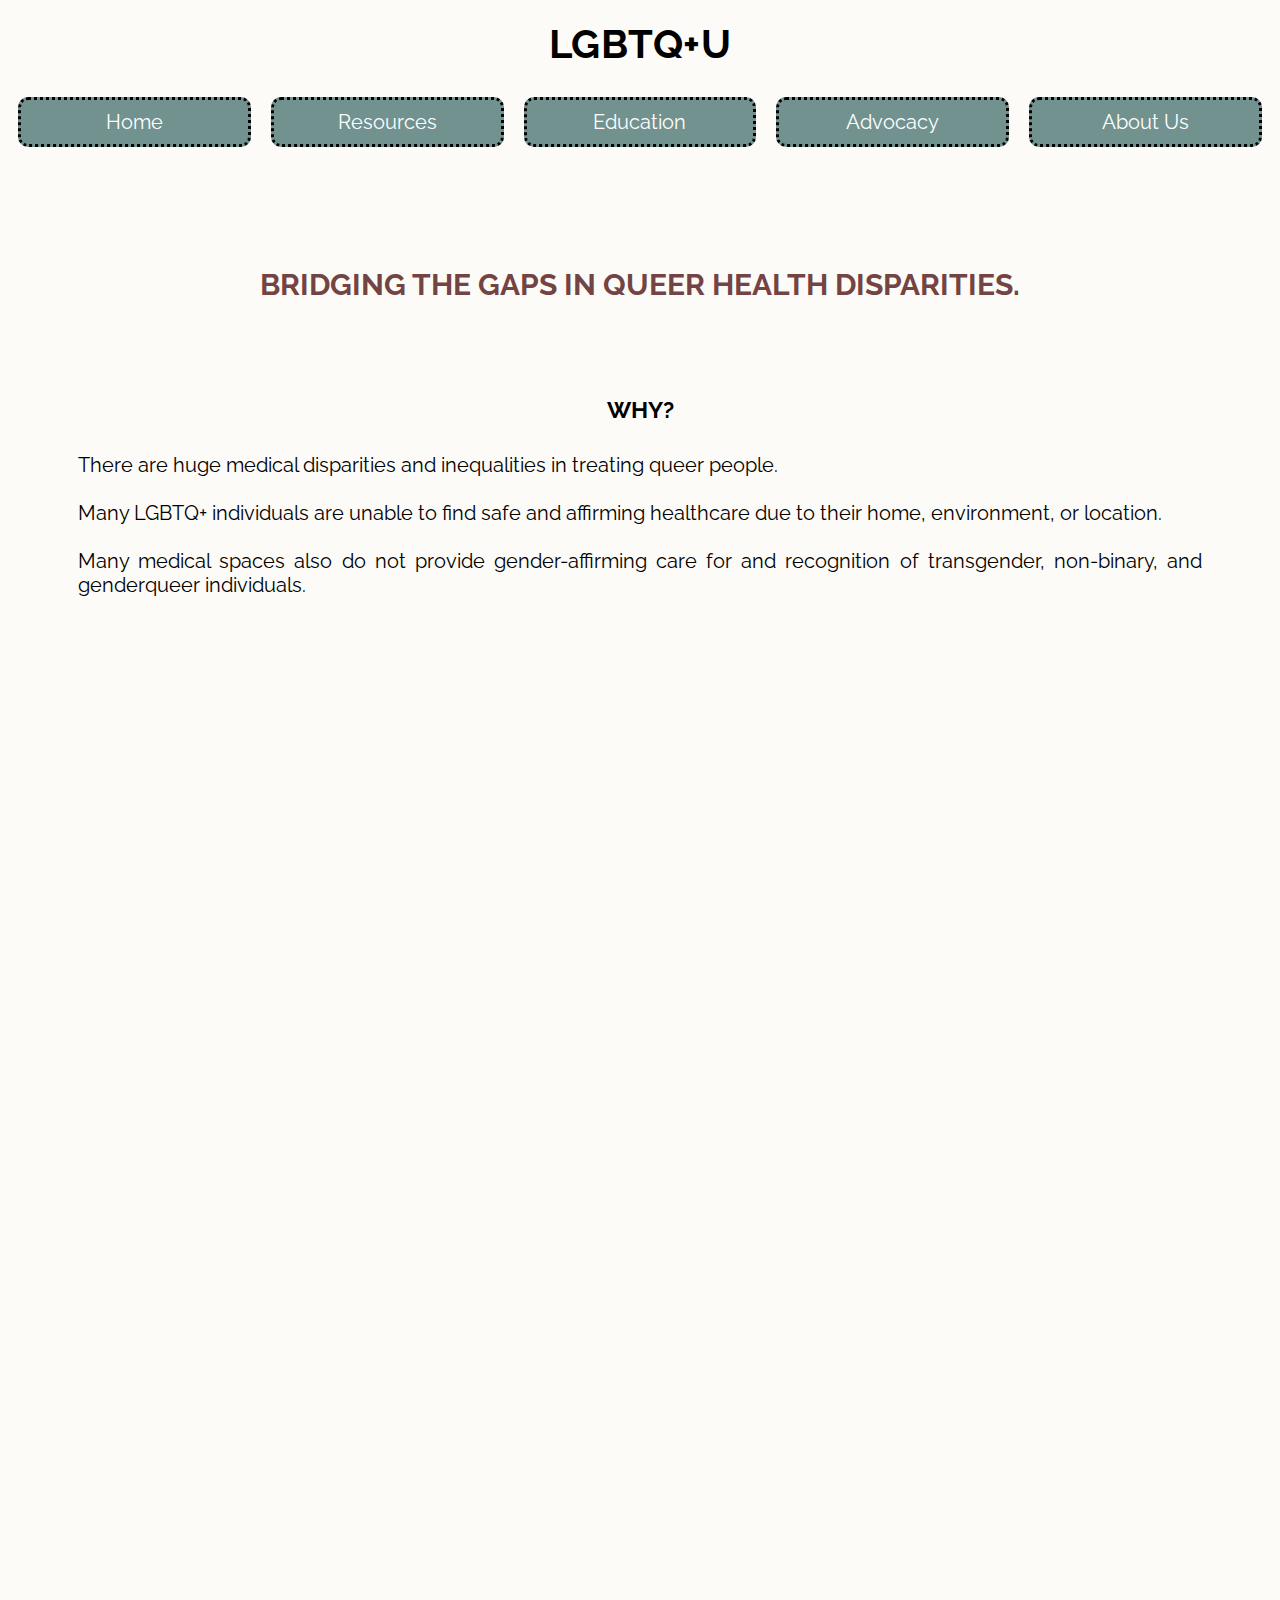
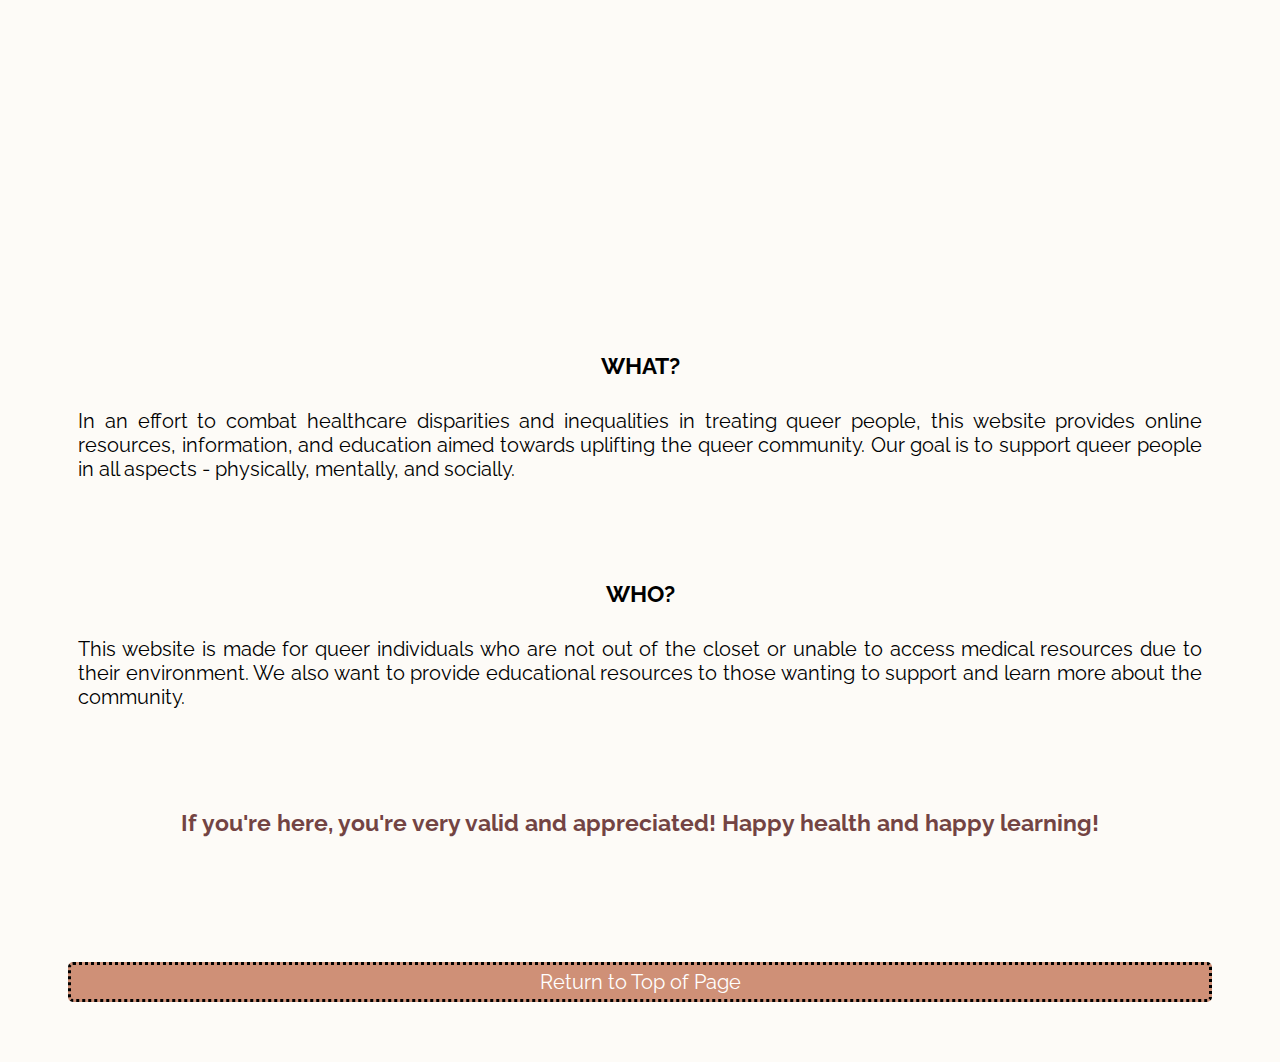
==== index.html @ 147e18a2 "Update and rename Index.html to index.html" ====
﻿<!DOCTYPE html>

<html lang="en" xmlns="http://www.w3.org/1999/xhtml">
<head>
    <meta charset="utf-8" />
    <link href='./StyleSheet1.css' rel='stylesheet'>
    <link rel="preconnect" href="https://fonts.googleapis.com">
    <link rel="preconnect" href="https://fonts.gstatic.com" crossorigin>
    <link href="https://fonts.googleapis.com/css2?family=Raleway:ital,wght@0,400;0,700;1,400;1,700&display=swap" rel="stylesheet">
    <link href='./style.css' rel='stylesheet'>
    <script src="Javascript1.js"></script>
    <title>LGBTQ+U - Home</title>
</head>
<style>
</style>
<body>
<header>
<h1 id="top of page">LGBTQ+U</h1>
<nav class="navigation">
    <a href="./index.html">Home</a>
    <a href="./Resources.html">Resources</a>
    <a href="./Education.html">Education</a>
    <!--<a href="./Community.html">Community</a>-->
    <a href="./Donations.html">Advocacy</a>
    <a href="./About Us.html">About Us</a>
</nav>
</header>
</header>
<main class="content">
    <h2 style='color: #734443; text-transform: uppercase;'><br><br>Bridging the gaps in queer health disparities.</h2><br><br>
    <h3 style='text-align: center; text-transform: uppercase;'>Why?</h3>
        <p>There are huge medical disparities and inequalities in treating queer people.<br><br>Many LGBTQ+ individuals are unable to find safe and affirming healthcare due to their home, environment, or location.<br><br>Many medical spaces also do not provide gender-affirming care for and recognition of transgender, non-binary, and genderqueer individuals.<br><br><br></p>
        <section>
          <div class="container reveal fade-right">
            <div class="text-container">
              <div class="text-box">
                <h3>Queer people experience discrimination in healthcare.</h3>
                <p>"Nearly a sixth of LGBTQ adults have experienced discrimination at the doctor’s office or in another health care setting, while a fifth say they have avoided seeking medical care out of fear of discrimination, according to a recent poll." - Alvin Powell, <a href="https://news.harvard.edu/gazette/story/2018/03/health-care-providers-need-better-understanding-of-lgbtq-patients-harvard-forum-says/" target="_blank">The Harvard Gazette</a><br></p>
              </div>
            </div>
          </div>
        </section>
        <section>
          <div class="container reveal fade-left">
            <div class="text-container">
              <div class="text-box">
                <h3>Queer people need more medical support.</h3>
                <p>LGBTQ+ people experience more "poor therapeutic alliance, lack of appropriate illness-related education, inadequate scheduled screening for communicable diseases, and inadequate interventions to prevent STDs." - Hafeez et al., <a href="https://www.ncbi.nlm.nih.gov/pmc/articles/PMC3426593/" target="_blank">The National Library of Medicine</a><br></p>
              </div>
            </div>
          </div>
        </section>
        <section>
          <div class="container reveal fade-right">
            <div class="text-container">
              <div class="text-box">
                <h3>Queer people lack LGBTQ-competent healthcare providers.</h3>
                <p>A National Academies of Medicine report found that "a significant contributor of health care inequities in LGBT patients is the lack of provider training and medical education." - Rowe et al., <a href="https://www.ncbi.nlm.nih.gov/pmc/articles/PMC6370394/" target="_blank">The National Library of Medicine</a></p>
              </div>
            </div>
          </div>
        </section>
        <!--<div class="container reveal fade-left">
            <p><em>"Nearly a sixth of LGBTQ adults have experienced discrimination at the doctor’s office or in another health care setting, while a fifth say they have avoided seeking medical care out of fear of discrimination, according to a recent poll." - Alvin Powell, <a href="https://news.harvard.edu/gazette/story/2018/03/health-care-providers-need-better-understanding-of-lgbtq-patients-harvard-forum-says/" target="_blank">The Harvard Gazette</a></em><br></p>
        </div>
        <div class="slideleft">
            <p><em>LGBTQ+ people experience more "poor therapeutic alliance, lack of appropriate illness-related education, inadequate scheduled screening for communicable diseases, and inadequate interventions to prevent STDs." - Hafeez et al., <a href="https://www.ncbi.nlm.nih.gov/pmc/articles/PMC3426593/" target="_blank">The National Library of Medicine</a></em><br></p>
        </div>
        <div class="slideright">
            <p><em>A National Academies of Medicine report found that "a significant contributor of health care inequities in LGBT patients is the lack of provider training and medical education." - Rowe et al., <a href="https://www.ncbi.nlm.nih.gov/pmc/articles/PMC6370394/" target="_blank">The National Library of Medicine</a></em></p>
        </div>-->
        <br><br>
    <h3 style='text-align: center; text-transform: uppercase;'>What?</h3>
        <p>In an effort to combat healthcare disparities and inequalities in treating queer people, this website provides online resources, information, and education aimed towards uplifting the queer community. Our goal is to support queer people in all aspects - physically, mentally, and socially.</p><br><br>
    <h3 style='text-align: center; text-transform: uppercase;'>Who?</h3>
        <p>This website is made for queer individuals who are not out of the closet or unable to access medical resources due to their environment. We also want to provide educational resources to those wanting to support and learn more about the community.</p><br><br>
    <h3 style='color: #734443; text-align: center;'>If you're here, you're very valid and appreciated! Happy health and happy learning!</h3><br>
</main>
</body>
<footer>
        <a class="top-of-page" href="#top of page">Return to Top of Page</a>
</footer>
</html>
---- StyleSheet1.css ----
﻿html{
	font-size: 20px;
}

* {
  background-color: #fdfbf7;
  box-sizing: border-box;
}

/*HEADERS*/
h1{
	text-align: center;
	text-transform: uppercase;
	font-family: 'Raleway', sans-serif;
	letter-spacing: 0.025rem;
	margin: 0.5rem;
	padding: 0.5rem;
}

h2{
	font-family: 'Raleway', sans-serif;
	text-align: center;
}

h3{
	font-family: 'Raleway', sans-serif;
}

h4{
	font-family: 'Raleway', sans-serif;
}

h5{
	font-family: 'Raleway', sans-serif;
}

ul{
	font-family: 'Raleway', sans-serif;
}

.educationlinks {
	line-height: 2rem;
}

/*NAVIGATION MENU*/
.navigation{
	text-align: center;
	display: flex;
	align-items: center;
}

.navigation a{
  display: flex;
  justify-content: space-around;
  flex-grow: 1;
  flex-shrink: 2;
  flex-basis: 7.5rem;
  font-size: 1rem;
  padding: 0.5rem;
  border: dotted black medium;
  border-radius: 0.5rem;
  margin: 0.5rem;
  background-color: #72928f;
  color: #FFFFFF;
}

/*PARAGRAPHS*/
p {
	font-family: 'Raleway', sans-serif;
	font-size: 1rem;
	text-align: justify;
	margin: 1.5rem;
}

.content {
	margin: 2rem;
}

.cards {
  display: flex;
  flex-wrap: wrap;
  flex-direction: row;
  justify-content: space-around;
  align-items: center;
}
.flip-card {
  background-color: transparent;
  width: 300px;
  height: 200px;
  perspective: 1000px;
  margin: 1rem;
}
.flip-card h3 {
	text-align: center;
	background-color: #fdfbf7;
}
.flip-card p{
	background-color: #fdfbf77;
}
/* This container is needed to position the front and back side */
.flip-card-inner {
  position: relative;
  width: 100%;
  height: 100%;
  text-align: center;
  transition: transform 0.8s;
  transform-style: preserve-3d;
}
/* Do an horizontal flip when you move the mouse over the flip box container */
.flip-card:hover .flip-card-inner {
  transform: rotateY(180deg);
}
/* Position the front and back side */
.flip-card-front, .flip-card-back {
  position: absolute;
  width: 100%;
  height: 100%;
  -webkit-backface-visibility: hidden; /* Safari */
  backface-visibility: hidden;
  border: 1px #705a4e;
  border-radius: 15%;
}
/* Style the front side (fallback if image is missing) */
.flip-card-front {
  background-color: #fdfbf7;
  color: black;
  border: 1px solid #705a4e;
  border-radius: 15%;
  text-align: left;
}
/* Style the back side */
.flip-card-back {
  background-color: #fdfbf7;
  color: black;
  transform: rotateY(180deg);
  border: 1px solid #705a4e;
  border-radius: 15%;
}

.longcards {
  display: flex;
  flex-wrap: wrap;
  flex-direction: row;
  justify-content: space-around;
  align-items: center;
}
.long-flip-card {
  background-color: transparent;
  width: 300px;
  height: 300px;
  perspective: 1000px;
  margin: 1rem;
}
.long-flip-card h3 {
	text-align: center;
	background-color: #fdfbf7;
}
.long-flip-card p{
	background-color: #fdfbf7;
}
/* This container is needed to position the front and back side */
.long-flip-card-inner {
  position: relative;
  width: 100%;
  height: 100%;
  text-align: center;
  transition: transform 0.8s;
  transform-style: preserve-3d;
}
/* Do an horizontal flip when you move the mouse over the flip box container */
.long-flip-card:hover .long-flip-card-inner {
  transform: rotateY(180deg);
}
/* Position the front and back side */
.long-flip-card-front, .long-flip-card-back {
  position: absolute;
  width: 100%;
  height: 100%;
  -webkit-backface-visibility: hidden; /* Safari */
  backface-visibility: hidden;
  border: 1px solid #705a4e;
  border-radius: 15%;
}
/* Style the front side (fallback if image is missing) */
.long-flip-card-front {
  background-color: #fdfbf7;
  color: black;
  border: 1px solid #705a4e;
  border-radius: 15%;
  text-align: left;
}
/* Style the back side */
.long-flip-card-back {
  background-color: #fdfbf7;
  color: black;
  transform: rotateY(180deg);
  border: 1px solid black;
  border-radius: 15%;
}

.intro-paragraph{
	text-align: center;
}

/*FOOTER*/
footer{
	text-align: center;
	margin: 1rem;
	padding: 1.5rem;
}

.top-of-page{
  font-size: 1rem;
  display: flex;
  justify-content: space-around;
  flex-grow: 1;
  padding: 0.25rem;
  border: dotted black medium;
  border-radius: 0.25rem;
  margin: 0.5rem;
  background-color: #cf9077;
  color: #FFFFFF;
}

/*LINKS - NAVIGATION AND RESOURCES*/
a:hover{
  color: #734443;
}

a{
	font-family: 'Raleway', sans-serif;
	color: black;
	text-decoration: none;
	transition-property: background-color;
	transition-duration: 750ms;
	transition-timing-function: linear;
}

section {
  min-height: 3.5rem;
  display: flex;
  justify-content: center;
  align-items: center;
}

section .container {
  margin: 3.5rem;
}
/*section h1 {
  font-size: 3rem;
  margin: 20px;
}
section h2 {
  font-size: 40px;
  text-align: center;
  text-transform: uppercase;
}*/
section .text-container {
  display: flex;
}
section .text-container .text-box {
  margin: 1rem;
  padding: 1rem;
  background: #e0cfb7;
}
section .text-container .text-box p {
	background-color: #e0cfb7;
	color: black;
}
section .text-container .text-box a {
	background-color: #e0cfb7;
}
section .text-container .text-box h3 {
	background-color: transparent;
  text-align: center;
  text-transform: uppercase;
  margin-bottom: 1rem;
}

@media (max-width: 900px) {
  section h1 {
    font-size: 2rem;
    text-align: center;
  }
  section .text-container {
    flex-direction: column;
  }
}

.reveal {
  position: relative;
  opacity: 0;
}

.reveal.active {
  opacity: 1;
}
/*.active.fade-bottom {
  animation: fade-bottom 1s ease-in;
}*/
.active.fade-left {
  animation: fade-left 1s ease-in;
}
.active.fade-right {
  animation: fade-right 1s ease-in;
}
@keyframes fade-bottom {
  0% {
    transform: translateY(50px);
    opacity: 0;
  }
  100% {
    transform: translateY(0);
    opacity: 1;
  }
}
@keyframes fade-left {
  0% {
    transform: translateX(-100px);
    opacity: 0;
  }
  100% {
    transform: translateX(0);
    opacity: 1;
  }
}

@keyframes fade-right {
  0% {
    transform: translateX(100px);
    opacity: 0;
  }
  100% {
    transform: translateX(0);
    opacity: 1;
  }
}

/*.main-banner {
  background-image: url('images/mountains.jpg');
}*/
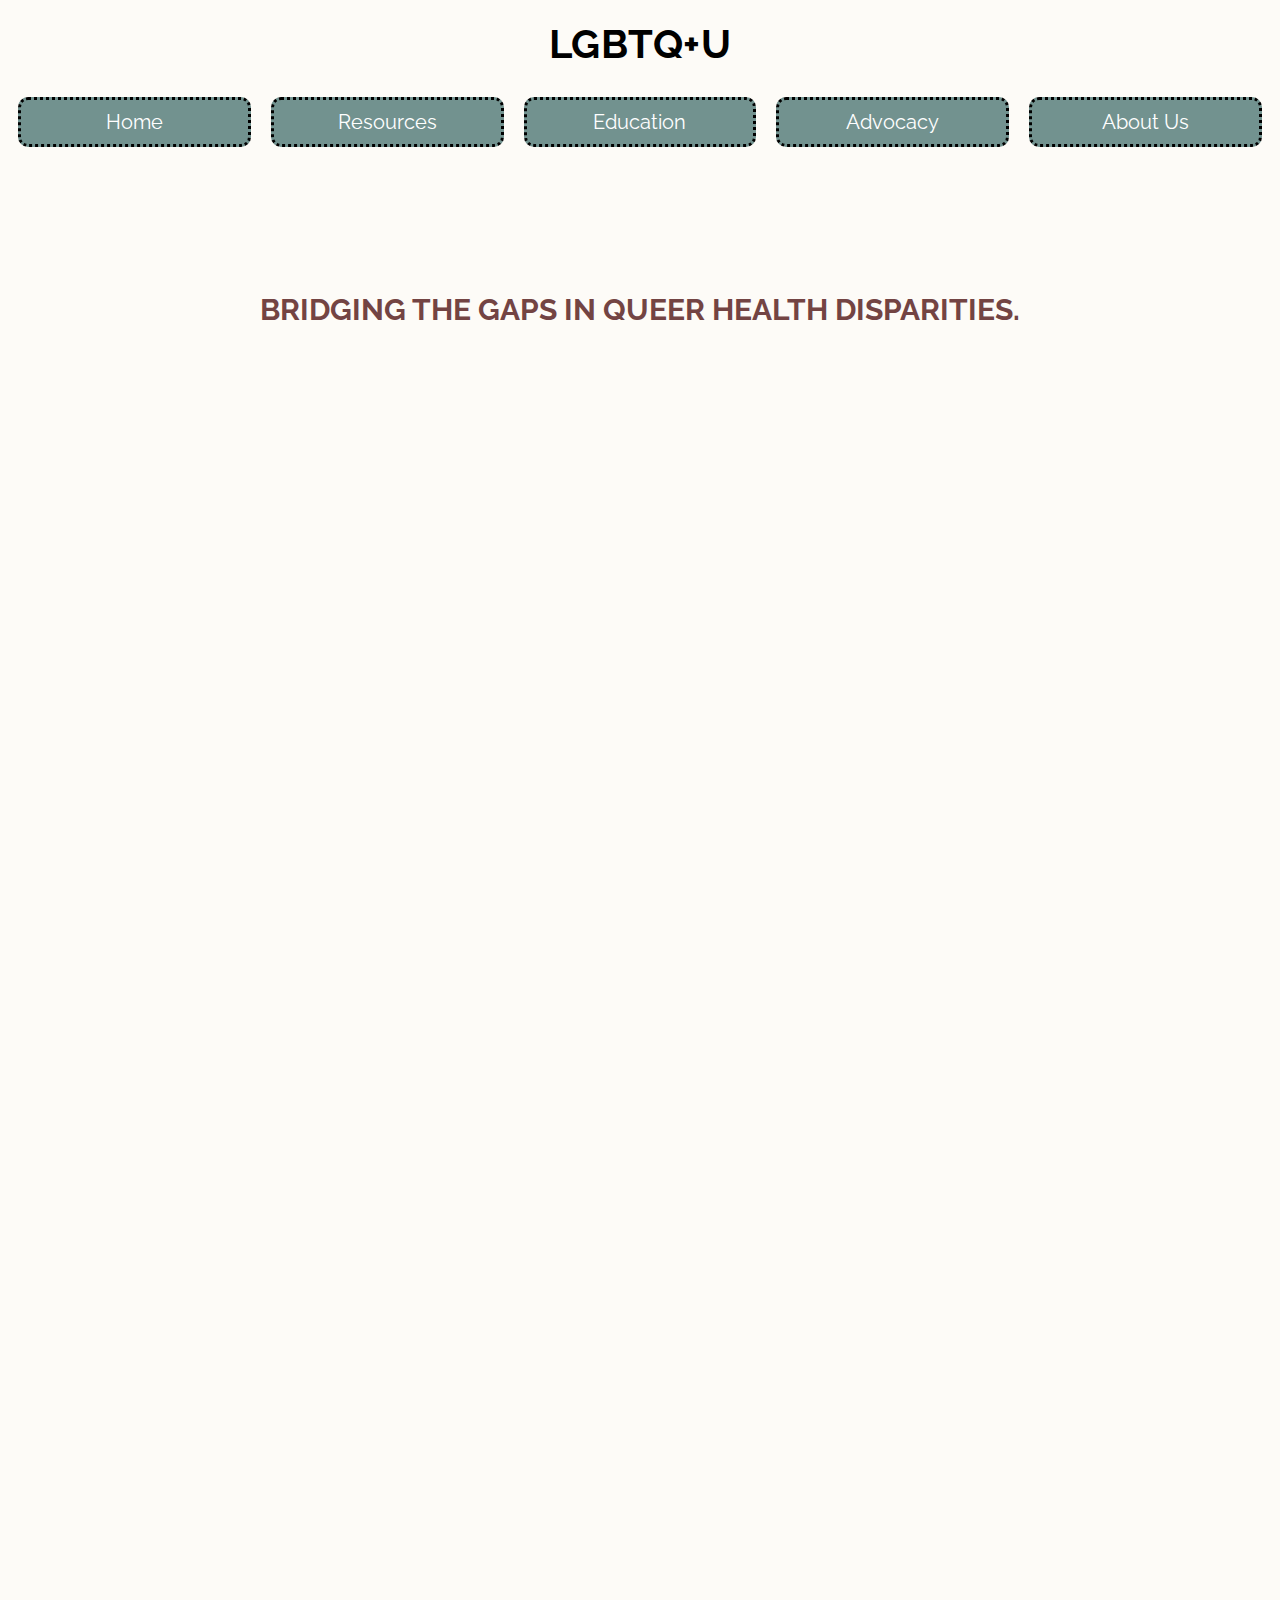
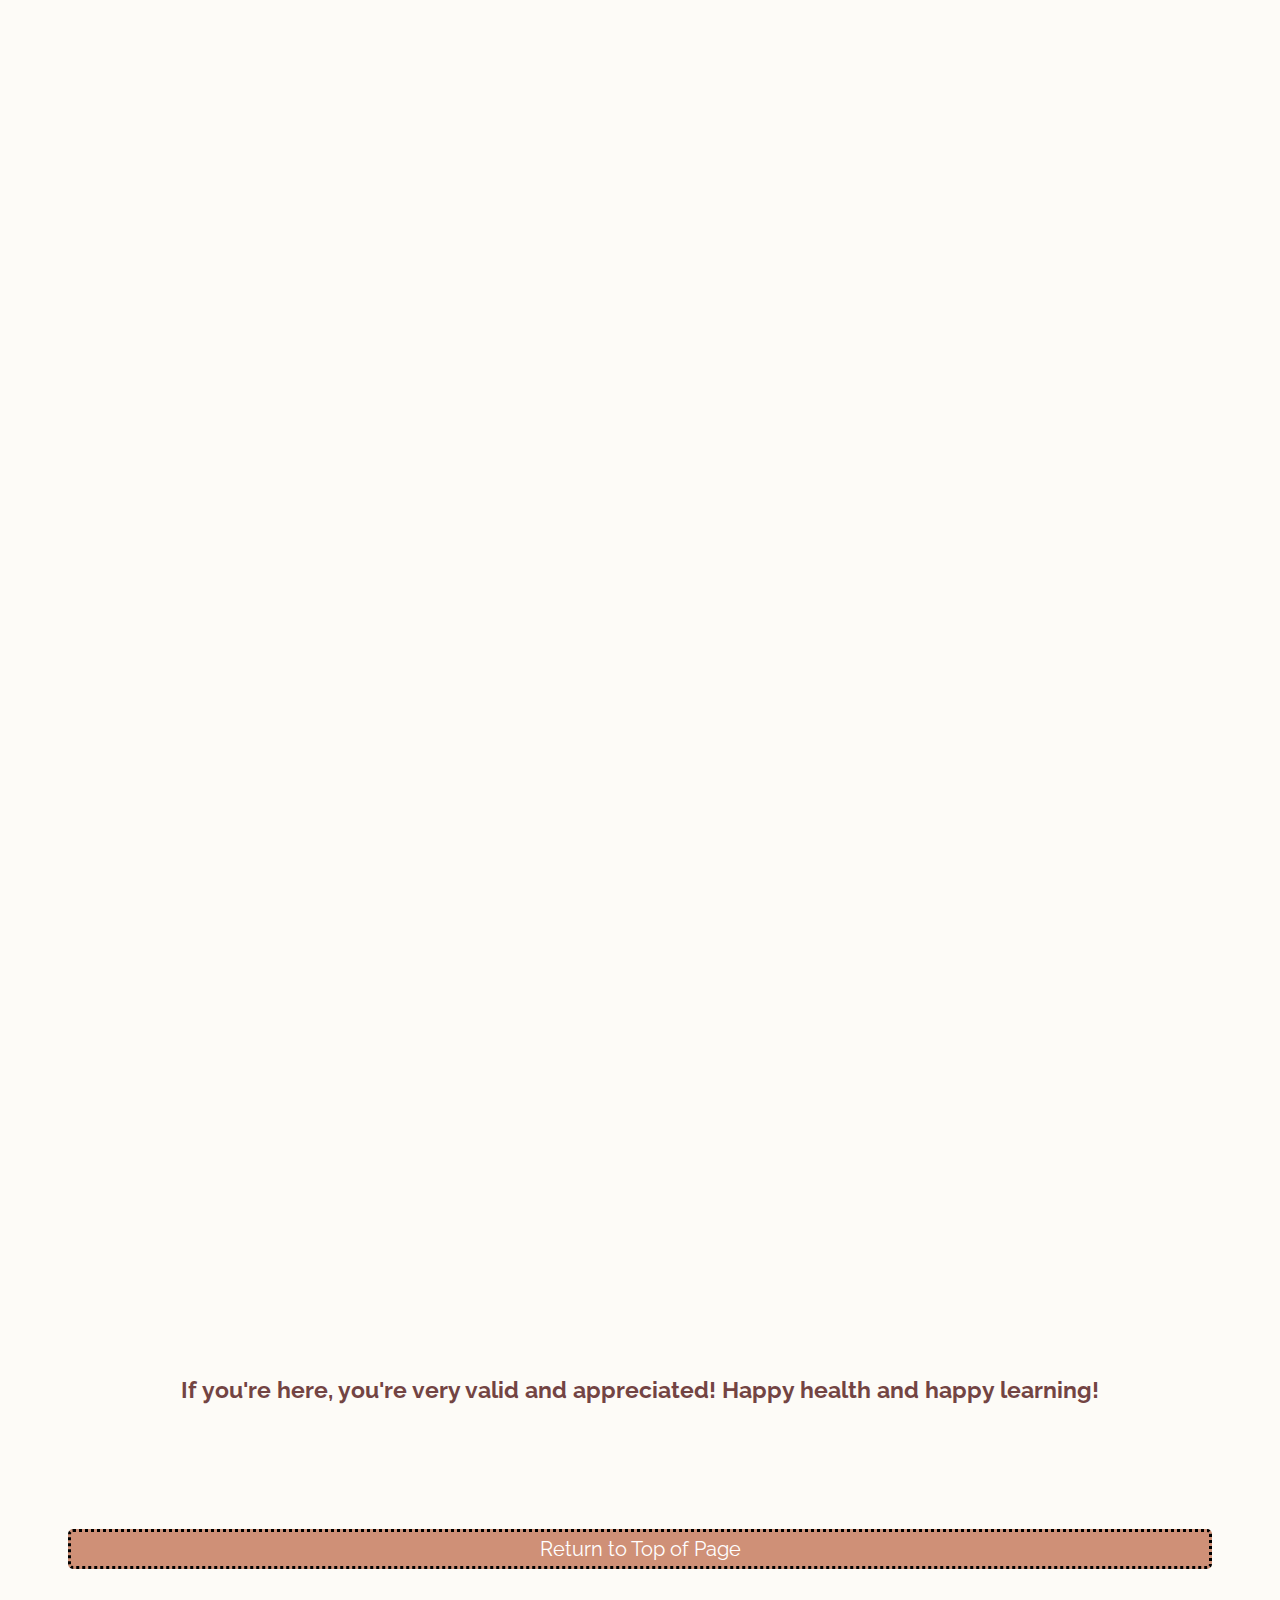
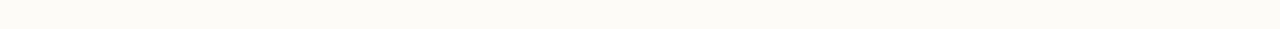
==== commit 77183d98: "Update index.html" ====
--- a/index.html
+++ b/index.html
@@ -1,4 +1,4 @@
-﻿<!DOCTYPE html>
+<!DOCTYPE html>
 
 <html lang="en" xmlns="http://www.w3.org/1999/xhtml">
 <head>
@@ -25,55 +25,67 @@
     <a href="./About Us.html">About Us</a>
 </nav>
 </header>
-</header>
 <main class="content">
-    <h2 style='color: #734443; text-transform: uppercase;'><br><br>Bridging the gaps in queer health disparities.</h2><br><br>
-    <h3 style='text-align: center; text-transform: uppercase;'>Why?</h3>
-        <p>There are huge medical disparities and inequalities in treating queer people.<br><br>Many LGBTQ+ individuals are unable to find safe and affirming healthcare due to their home, environment, or location.<br><br>Many medical spaces also do not provide gender-affirming care for and recognition of transgender, non-binary, and genderqueer individuals.<br><br><br></p>
-        <section>
-          <div class="container reveal fade-right">
-            <div class="text-container">
-              <div class="text-box">
-                <h3>Queer people experience discrimination in healthcare.</h3>
-                <p>"Nearly a sixth of LGBTQ adults have experienced discrimination at the doctor’s office or in another health care setting, while a fifth say they have avoided seeking medical care out of fear of discrimination, according to a recent poll." - Alvin Powell, <a href="https://news.harvard.edu/gazette/story/2018/03/health-care-providers-need-better-understanding-of-lgbtq-patients-harvard-forum-says/" target="_blank">The Harvard Gazette</a><br></p>
-              </div>
-            </div>
-          </div>
-        </section>
-        <section>
-          <div class="container reveal fade-left">
-            <div class="text-container">
-              <div class="text-box">
-                <h3>Queer people need more medical support.</h3>
-                <p>LGBTQ+ people experience more "poor therapeutic alliance, lack of appropriate illness-related education, inadequate scheduled screening for communicable diseases, and inadequate interventions to prevent STDs." - Hafeez et al., <a href="https://www.ncbi.nlm.nih.gov/pmc/articles/PMC3426593/" target="_blank">The National Library of Medicine</a><br></p>
-              </div>
-            </div>
-          </div>
-        </section>
-        <section>
-          <div class="container reveal fade-right">
-            <div class="text-container">
-              <div class="text-box">
-                <h3>Queer people lack LGBTQ-competent healthcare providers.</h3>
-                <p>A National Academies of Medicine report found that "a significant contributor of health care inequities in LGBT patients is the lack of provider training and medical education." - Rowe et al., <a href="https://www.ncbi.nlm.nih.gov/pmc/articles/PMC6370394/" target="_blank">The National Library of Medicine</a></p>
-              </div>
-            </div>
-          </div>
-        </section>
-        <!--<div class="container reveal fade-left">
-            <p><em>"Nearly a sixth of LGBTQ adults have experienced discrimination at the doctor’s office or in another health care setting, while a fifth say they have avoided seeking medical care out of fear of discrimination, according to a recent poll." - Alvin Powell, <a href="https://news.harvard.edu/gazette/story/2018/03/health-care-providers-need-better-understanding-of-lgbtq-patients-harvard-forum-says/" target="_blank">The Harvard Gazette</a></em><br></p>
-        </div>
-        <div class="slideleft">
-            <p><em>LGBTQ+ people experience more "poor therapeutic alliance, lack of appropriate illness-related education, inadequate scheduled screening for communicable diseases, and inadequate interventions to prevent STDs." - Hafeez et al., <a href="https://www.ncbi.nlm.nih.gov/pmc/articles/PMC3426593/" target="_blank">The National Library of Medicine</a></em><br></p>
-        </div>
-        <div class="slideright">
-            <p><em>A National Academies of Medicine report found that "a significant contributor of health care inequities in LGBT patients is the lack of provider training and medical education." - Rowe et al., <a href="https://www.ncbi.nlm.nih.gov/pmc/articles/PMC6370394/" target="_blank">The National Library of Medicine</a></em></p>
-        </div>-->
-        <br><br>
-    <h3 style='text-align: center; text-transform: uppercase;'>What?</h3>
-        <p>In an effort to combat healthcare disparities and inequalities in treating queer people, this website provides online resources, information, and education aimed towards uplifting the queer community. Our goal is to support queer people in all aspects - physically, mentally, and socially.</p><br><br>
-    <h3 style='text-align: center; text-transform: uppercase;'>Who?</h3>
+
+<section>
+<div class="fade-in-text">
+<h2 style='color: #734443; text-transform: uppercase;'><br><br>Bridging the gaps in queer health disparities.</h2><br><br>
+</div>
+</section>
+
+<section>
+  <div class="container reveal fade-bottom">
+        <h3 style='text-align: center; text-transform: uppercase;'>Why?</h3>
+        <p>There are huge medical disparities and inequalities in treating queer people.<br><br>Many LGBTQ+ individuals are unable to find safe and affirming healthcare due to their home, environment, or location.<br><br>Many medical spaces also do not provide gender-affirming care for and recognition of transgender, non-binary, and genderqueer individuals.<br><br><br>
+        </p>
+  </div>
+</section>
+<section>
+  <div class="container reveal fade-right">
+    <div class="text-container">
+      <div class="text-box">
+        <h3>Queer people experience discrimination in healthcare.</h3>
+        <p>"Nearly a sixth of LGBTQ adults have experienced discrimination at the doctor’s office or in another health care setting, while a fifth say they have avoided seeking medical care out of fear of discrimination, according to a recent poll." - Alvin Powell, <a href="https://news.harvard.edu/gazette/story/2018/03/health-care-providers-need-better-understanding-of-lgbtq-patients-harvard-forum-says/" target="_blank">The Harvard Gazette</a><br></p>
+      </div>
+    </div>
+  </div>
+</section>
+<section>
+  <div class="container reveal fade-left">
+    <div class="text-container">
+      <div class="text-box">
+        <h3>Queer people need more medical support.</h3>
+        <p>LGBTQ+ people experience more "poor therapeutic alliance, lack of appropriate illness-related education, inadequate scheduled screening for communicable diseases, and inadequate interventions to prevent STDs." - Hafeez et al., <a href="https://www.ncbi.nlm.nih.gov/pmc/articles/PMC3426593/" target="_blank">The National Library of Medicine</a><br></p>
+      </div>
+    </div>
+  </div>
+</section>
+<section>
+  <div class="container reveal fade-right">
+    <div class="text-container">
+      <div class="text-box">
+        <h3>Queer people lack LGBTQ-competent healthcare providers.</h3>
+        <p>A National Academies of Medicine report found that "a significant contributor of health care inequities in LGBT patients is the lack of provider training and medical education." - Rowe et al., <a href="https://www.ncbi.nlm.nih.gov/pmc/articles/PMC6370394/" target="_blank">The National Library of Medicine</a></p>
+      </div>
+    </div>
+  </div>
+</section>
+<br><br>
+
+<section>
+  <div class="container reveal fade-bottom">
+        <h3 style='text-align: center; text-transform: uppercase;'>What?</h3>
+        <p>There are huge medical disparities and inequalities in treating queer people.<br><br>Many LGBTQ+ individuals are unable to find safe and affirming healthcare due to their home, environment, or location.<br><br>Many medical spaces also do not provide gender-affirming care for and recognition of transgender, non-binary, and genderqueer individuals.<br><br><br>
+        </p>
+  </div>
+</section>
+
+<section>
+  <div class="container reveal fade-bottom">
+        <h3 style='text-align: center; text-transform: uppercase;'>Who?</h3>
         <p>This website is made for queer individuals who are not out of the closet or unable to access medical resources due to their environment. We also want to provide educational resources to those wanting to support and learn more about the community.</p><br><br>
+  </div>
+</section>
     <h3 style='color: #734443; text-align: center;'>If you're here, you're very valid and appreciated! Happy health and happy learning!</h3><br>
 </main>
 </body>
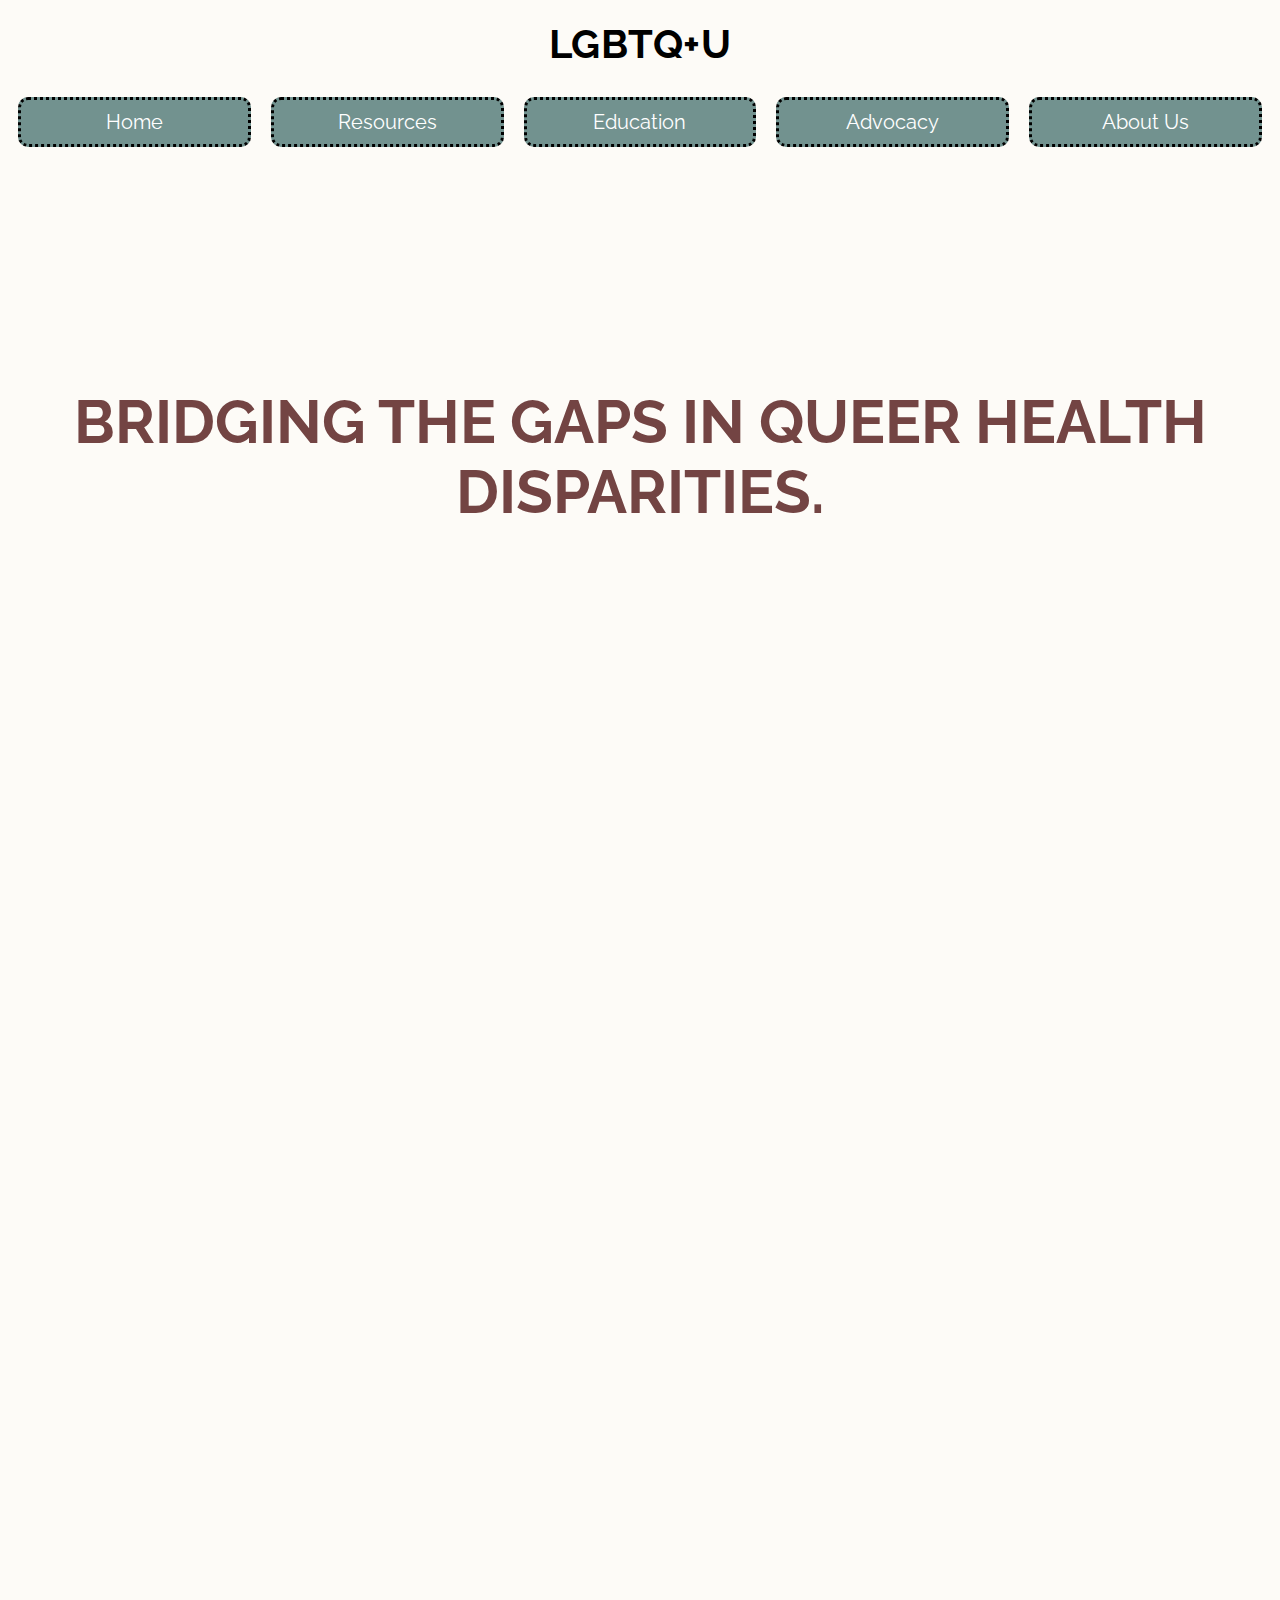
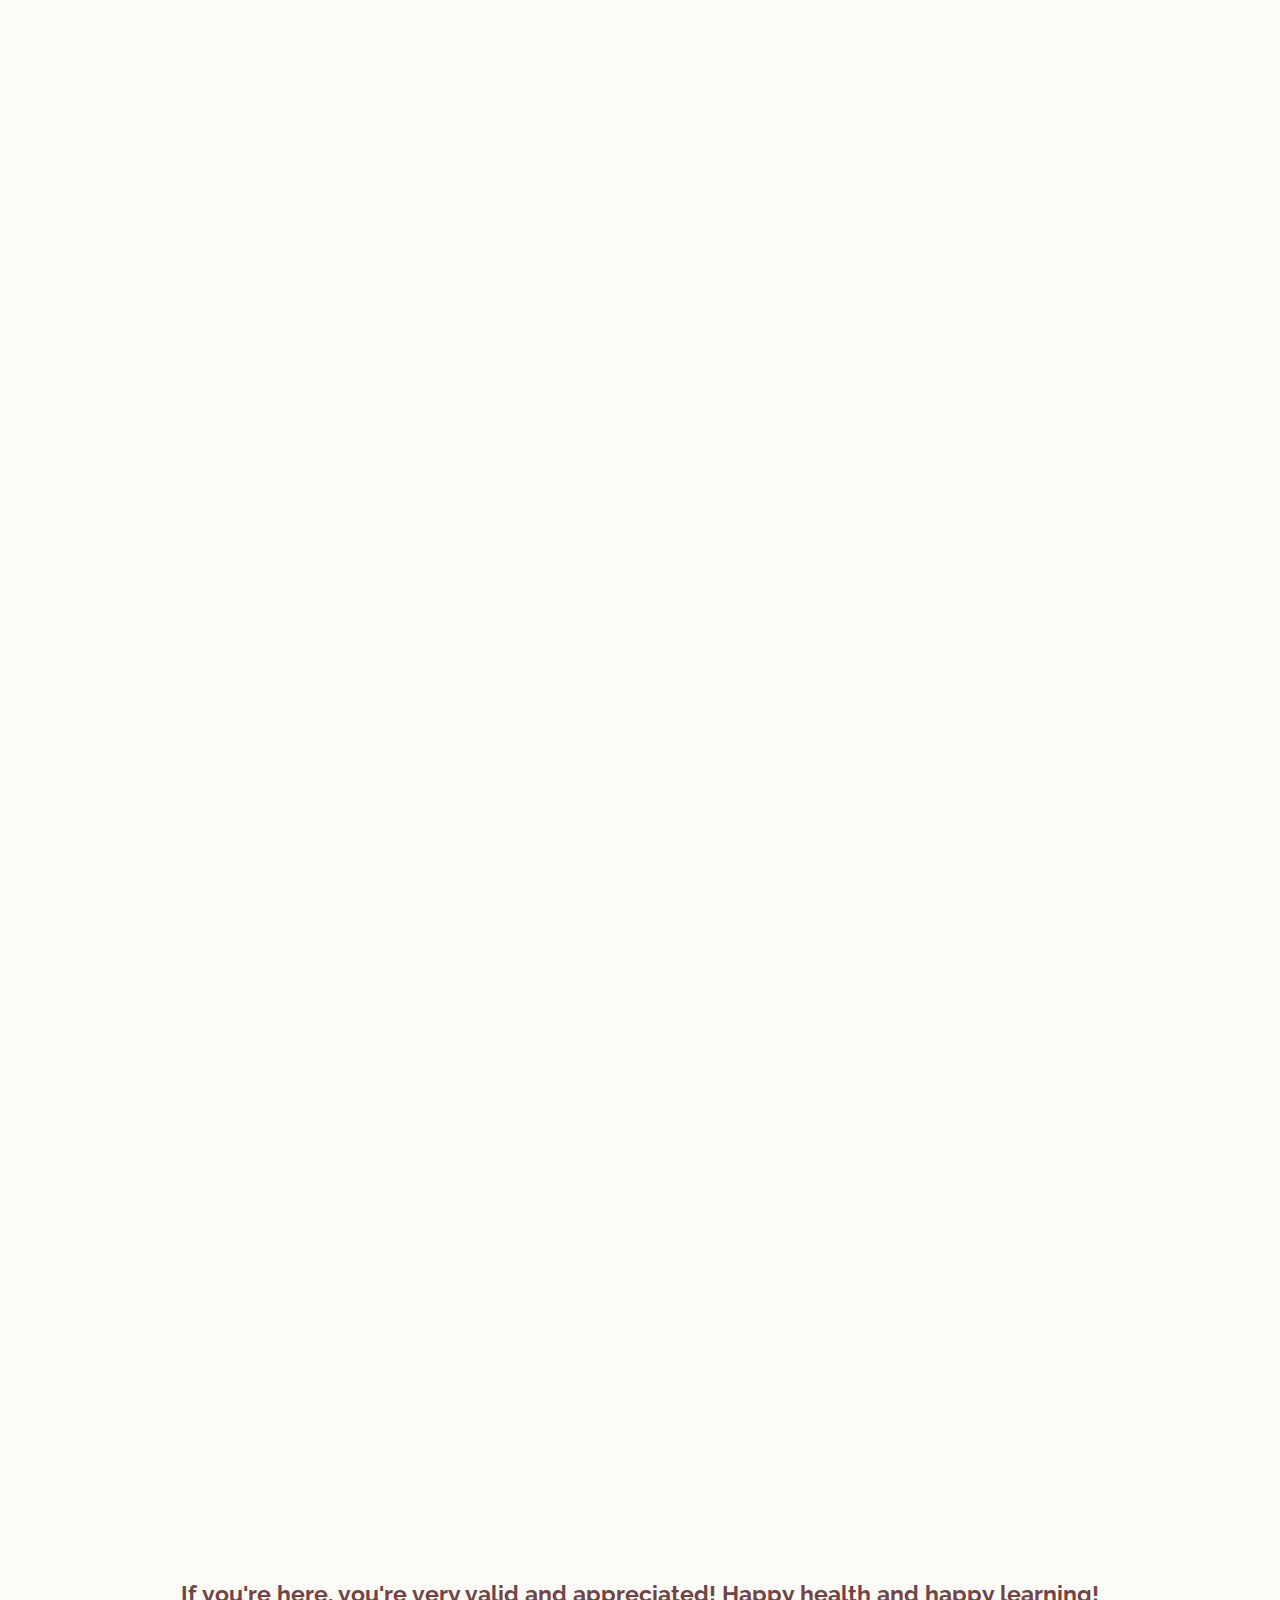
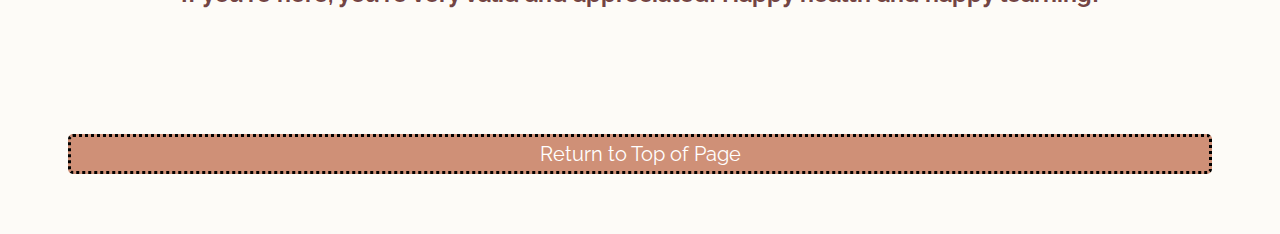
==== commit 0a682465: "Update index.html" ====
--- a/index.html
+++ b/index.html
@@ -75,7 +75,7 @@
 <section>
   <div class="container reveal fade-bottom">
         <h3 style='text-align: center; text-transform: uppercase;'>What?</h3>
-        <p>There are huge medical disparities and inequalities in treating queer people.<br><br>Many LGBTQ+ individuals are unable to find safe and affirming healthcare due to their home, environment, or location.<br><br>Many medical spaces also do not provide gender-affirming care for and recognition of transgender, non-binary, and genderqueer individuals.<br><br><br>
+        <p>In an effort to combat healthcare disparities and inequalities in treating queer people, this website provides online resources, information, and education aimed towards uplifting the queer community. Our goal is to support queer people in all aspects - physically, mentally, and socially.</p><br><br>
         </p>
   </div>
 </section>
--- a/StyleSheet1.css
+++ b/StyleSheet1.css
@@ -1,4 +1,4 @@
-﻿html{
+html{
 	font-size: 20px;
 }
 
@@ -72,6 +72,36 @@
 	margin: 1.5rem;
 }
 
+.fade-in-text {
+  font-family: 'Raleway', sans-serif;
+  font-size: 2rem;
+  animation: fadeIn 3s;
+  -webkit-animation: fadeIn 5s;
+  -moz-animation: fadeIn 5s;
+  -o-animation: fadeIn 5s;
+  -ms-animation: fadeIn 5s;
+}
+@keyframes fadeIn {
+  0% { opacity: 0; }
+  100% { opacity: 1; }
+}
+@-moz-keyframes fadeIn {
+  0% { opacity: 0; }
+  100% { opacity: 1; }
+}
+@-webkit-keyframes fadeIn {
+  0% { opacity: 0; }
+  100% { opacity: 1; }
+}
+@-o-keyframes fadeIn {
+  0% { opacity: 0; }
+  100% { opacity: 1; }
+}
+@-ms-keyframes fadeIn {
+  0% { opacity: 0; }
+  100% { opacity: 1; }
+}
+
 .content {
 	margin: 2rem;
 }
@@ -295,9 +325,9 @@
 .reveal.active {
   opacity: 1;
 }
-/*.active.fade-bottom {
+.active.fade-bottom {
   animation: fade-bottom 1s ease-in;
-}*/
+}
 .active.fade-left {
   animation: fade-left 1s ease-in;
 }
@@ -338,4 +368,4 @@
 
 /*.main-banner {
   background-image: url('images/mountains.jpg');
-}*/+}*/
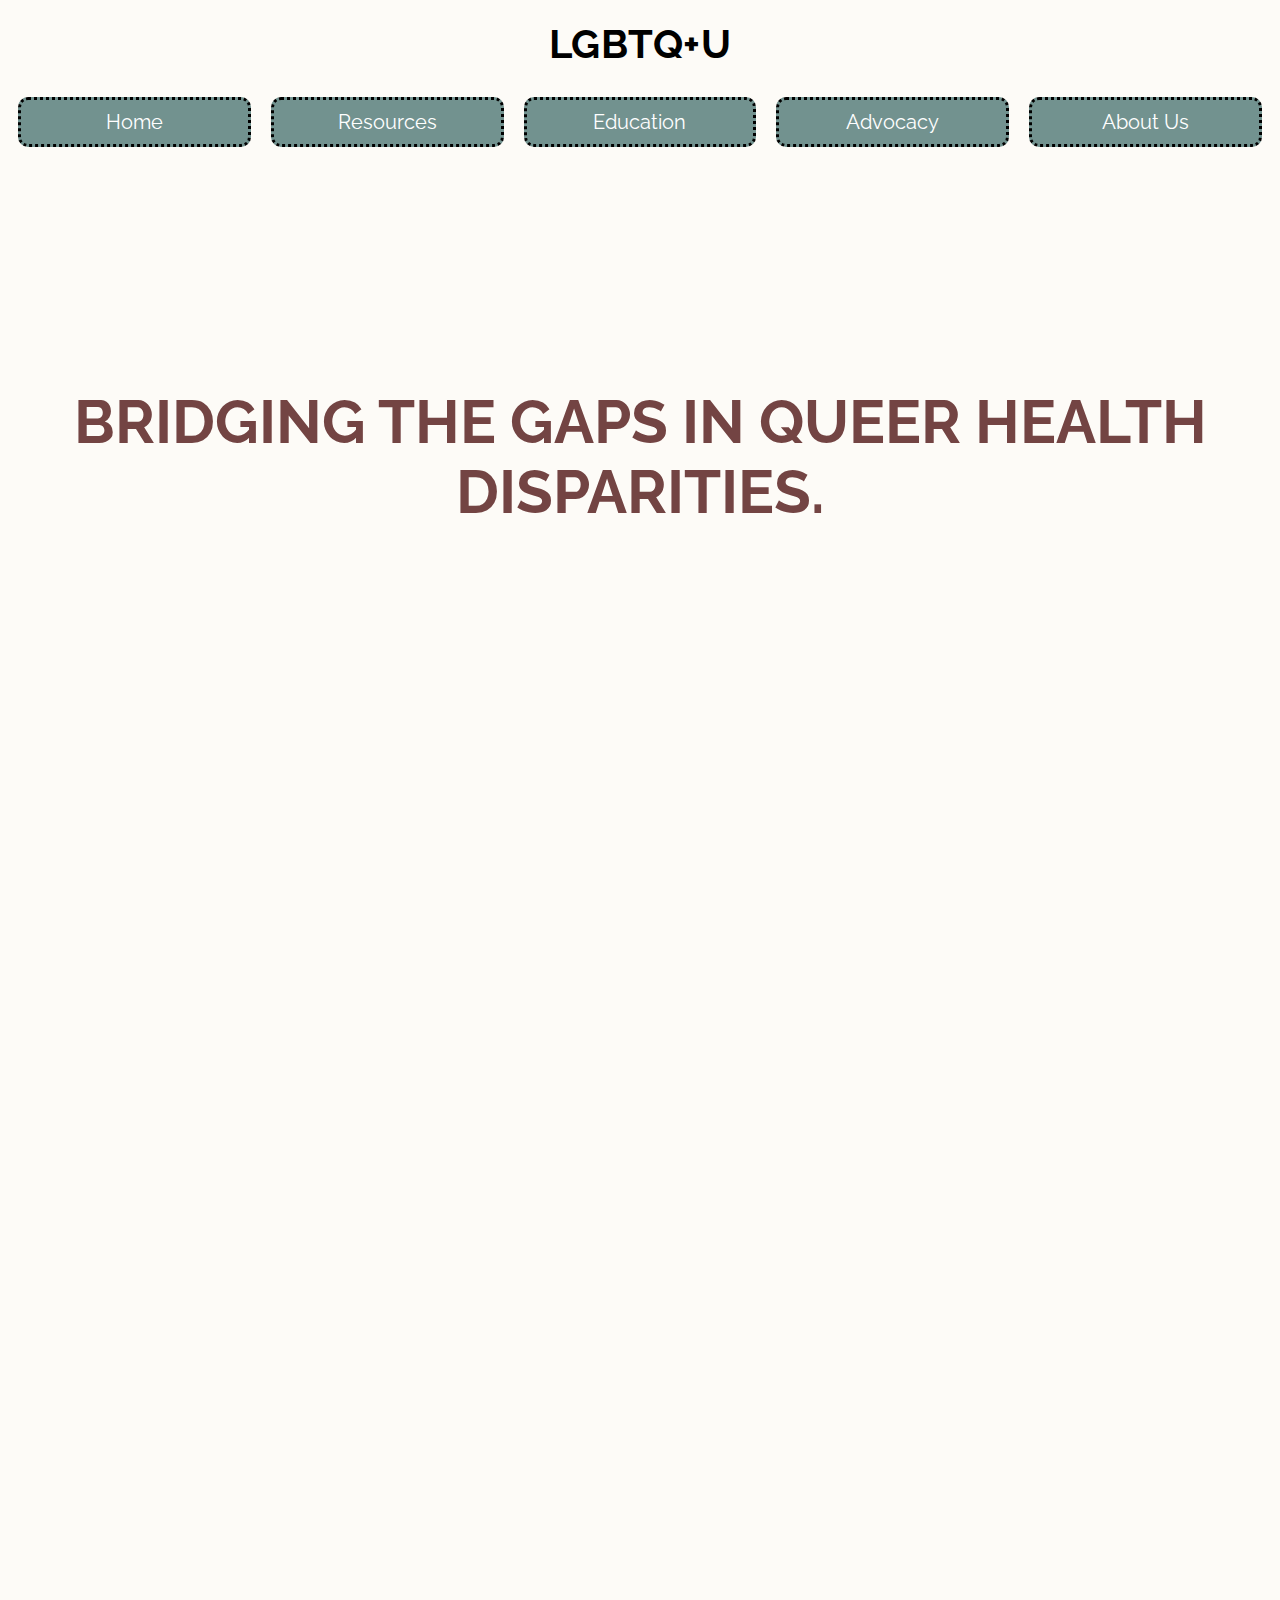
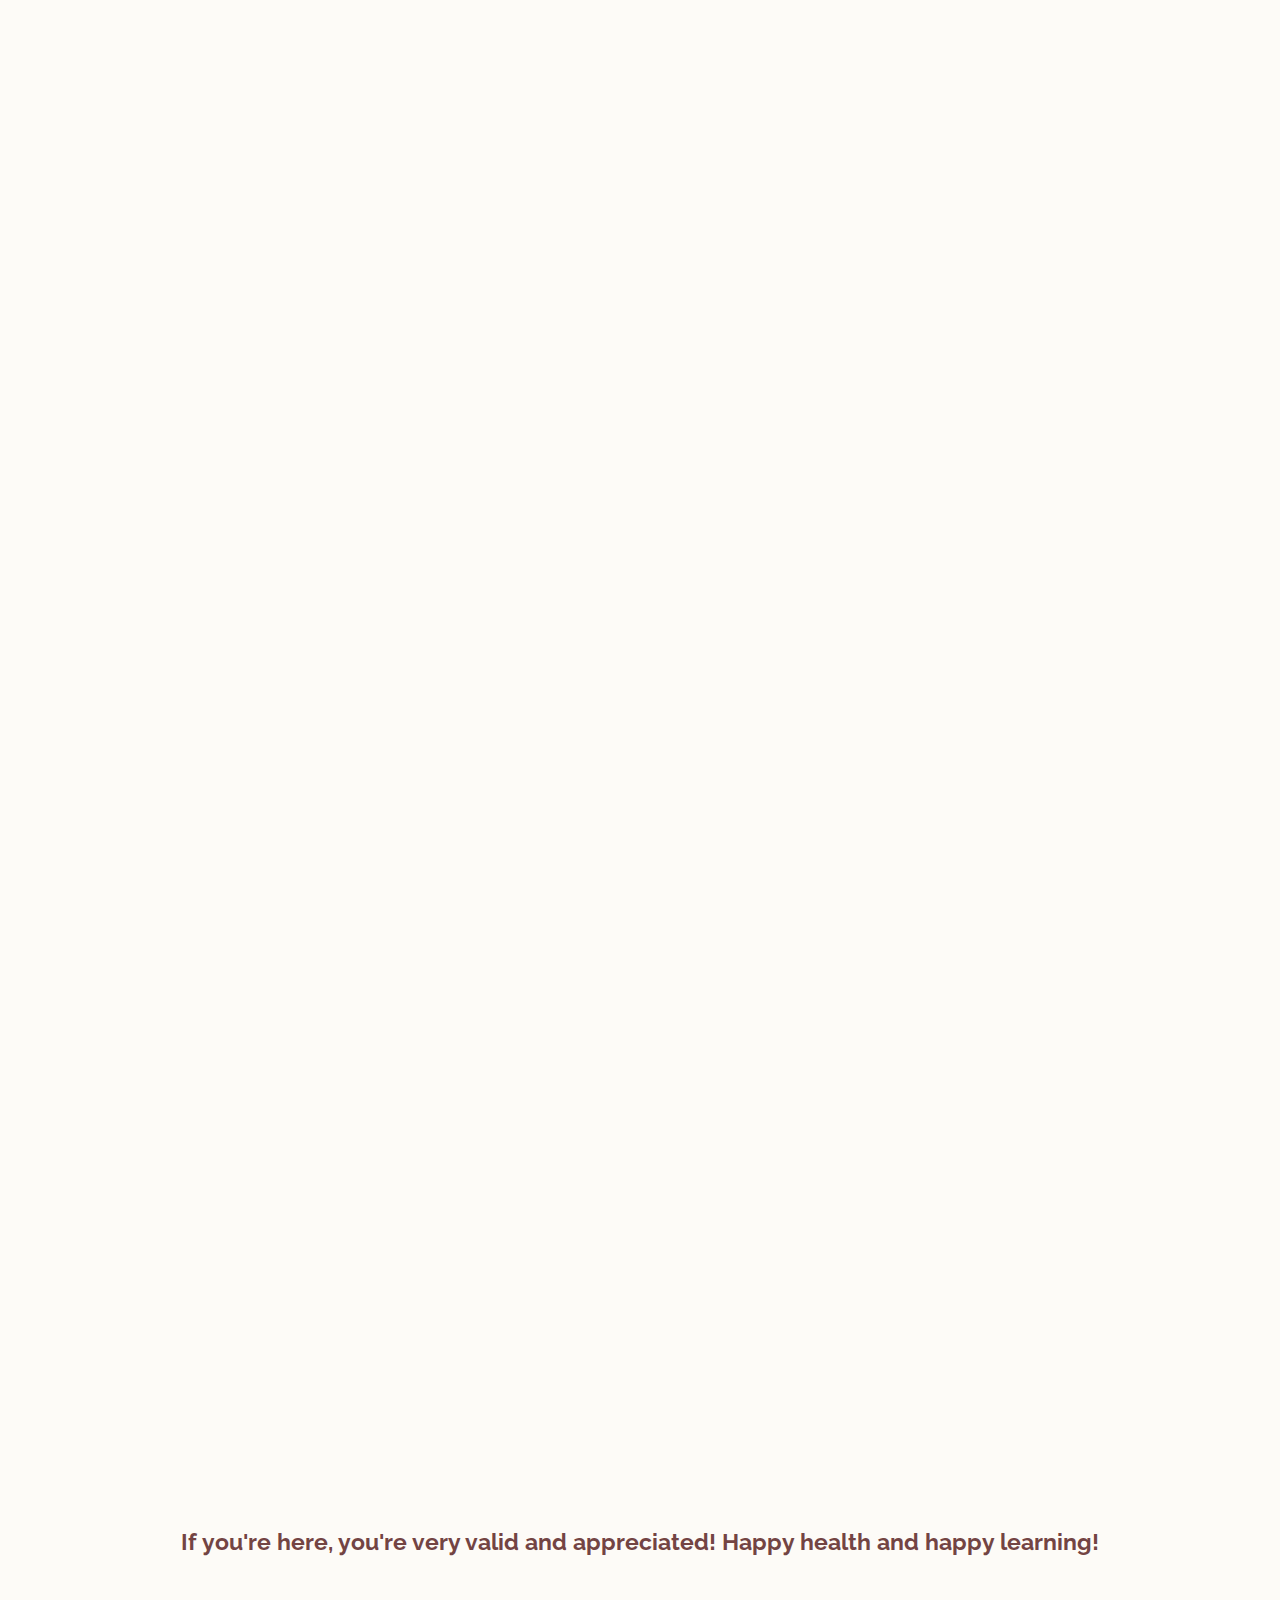
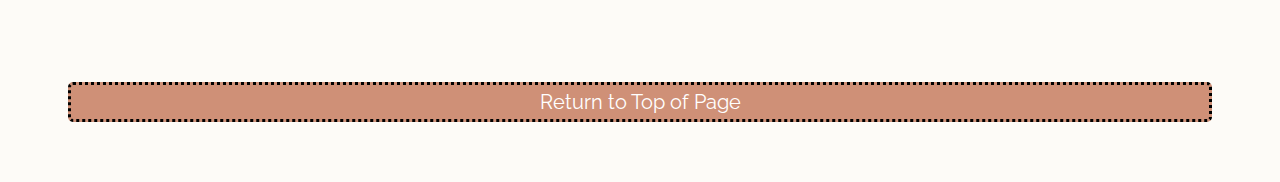
==== commit 20129092: "Update index.html" ====
--- a/index.html
+++ b/index.html
@@ -75,8 +75,7 @@
 <section>
   <div class="container reveal fade-bottom">
         <h3 style='text-align: center; text-transform: uppercase;'>What?</h3>
-        <p>In an effort to combat healthcare disparities and inequalities in treating queer people, this website provides online resources, information, and education aimed towards uplifting the queer community. Our goal is to support queer people in all aspects - physically, mentally, and socially.</p><br><br>
-        </p>
+        <p>In an effort to combat healthcare disparities and inequalities in treating queer people, this website provides online resources, information, and education aimed towards uplifting the queer community. Our goal is to support queer people in all aspects - physically, mentally, and socially.<br><br></p>
   </div>
 </section>
 
